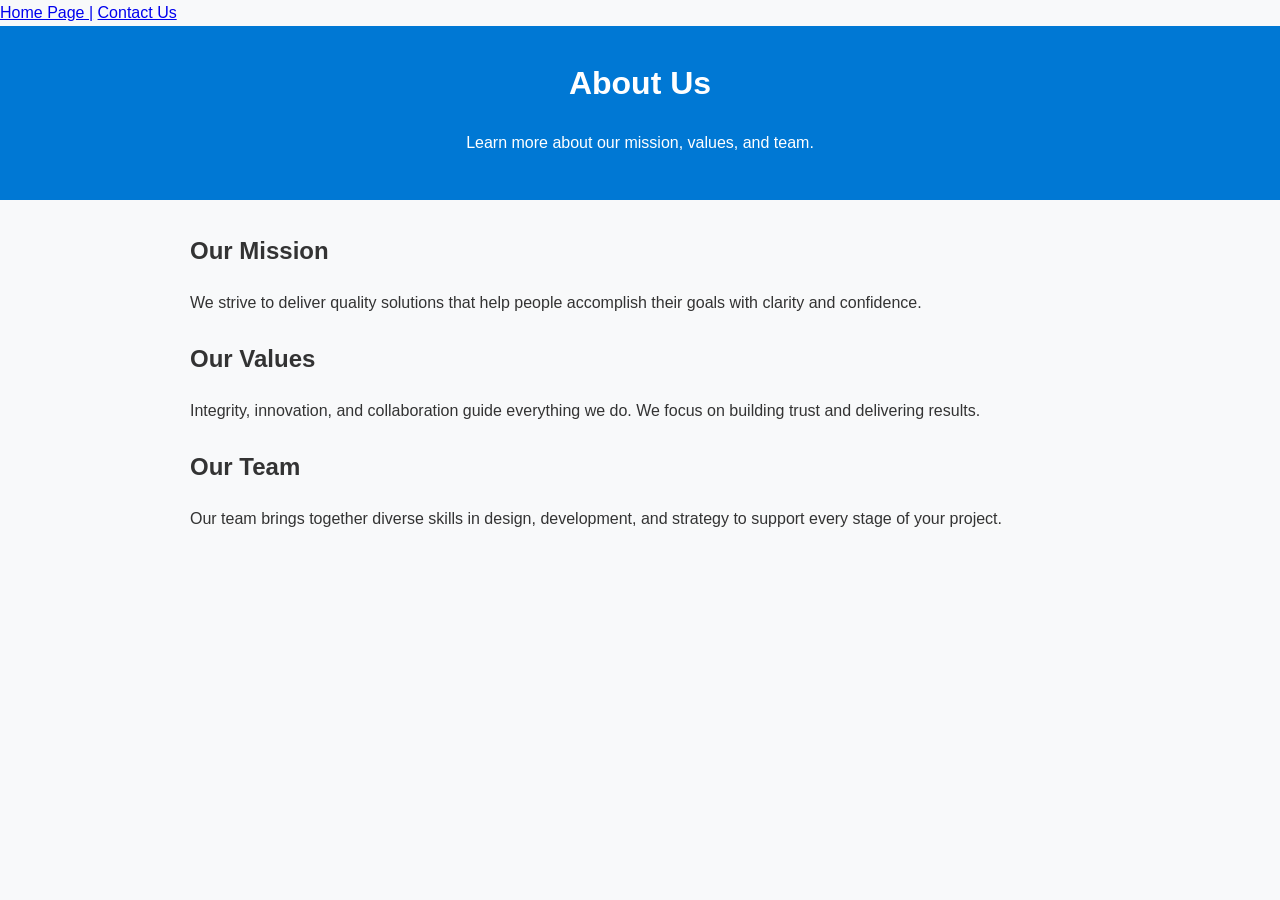
==== about.html @ 2ec7be93 "Created the about page" ====
<!DOCTYPE html>
<html lang="en">
<head>
    <meta charset="UTF-8" />
    <meta name="viewport" content="width=device-width, initial-scale=1.0" />
    <title>About Us</title>
    <style>
        body {
            font-family: Arial, sans-serif;
            margin: 0;
            padding: 0;
            line-height: 1.6;   
            background: #f8f9fa;
            color: #333;
        }
        header {
            background: #0078d4;
            color: #fff;
            padding: 2rem 1rem;
            text-align: center;
        }
        main {
            max-width: 900px;
            margin: 2rem auto;
            padding: 0 1rem;
        }
        section {
            margin-bottom: 1.5rem;
        }
        h1, h2 {
            margin-top: 0;
        }
        p {
            margin: 0.75rem 0;
        }
    </style>
</head>
<body>

    <a href="index.html">Home Page |</a>
    <a href="contact.html">Contact Us</a>
    <header>
        <h1>About Us</h1>
        <p>Learn more about our mission, values, and team.</p>
    </header>
    <main>
        <section>
            <h2>Our Mission</h2>
            <p>We strive to deliver quality solutions that help people accomplish their goals with clarity and confidence.</p>
        </section>
        <section>
            <h2>Our Values</h2>
            <p>Integrity, innovation, and collaboration guide everything we do. We focus on building trust and delivering results.</p>
        </section>
        <section>
            <h2>Our Team</h2>
            <p>Our team brings together diverse skills in design, development, and strategy to support every stage of your project.</p>
        </section>
    </main>
</body>
</html>
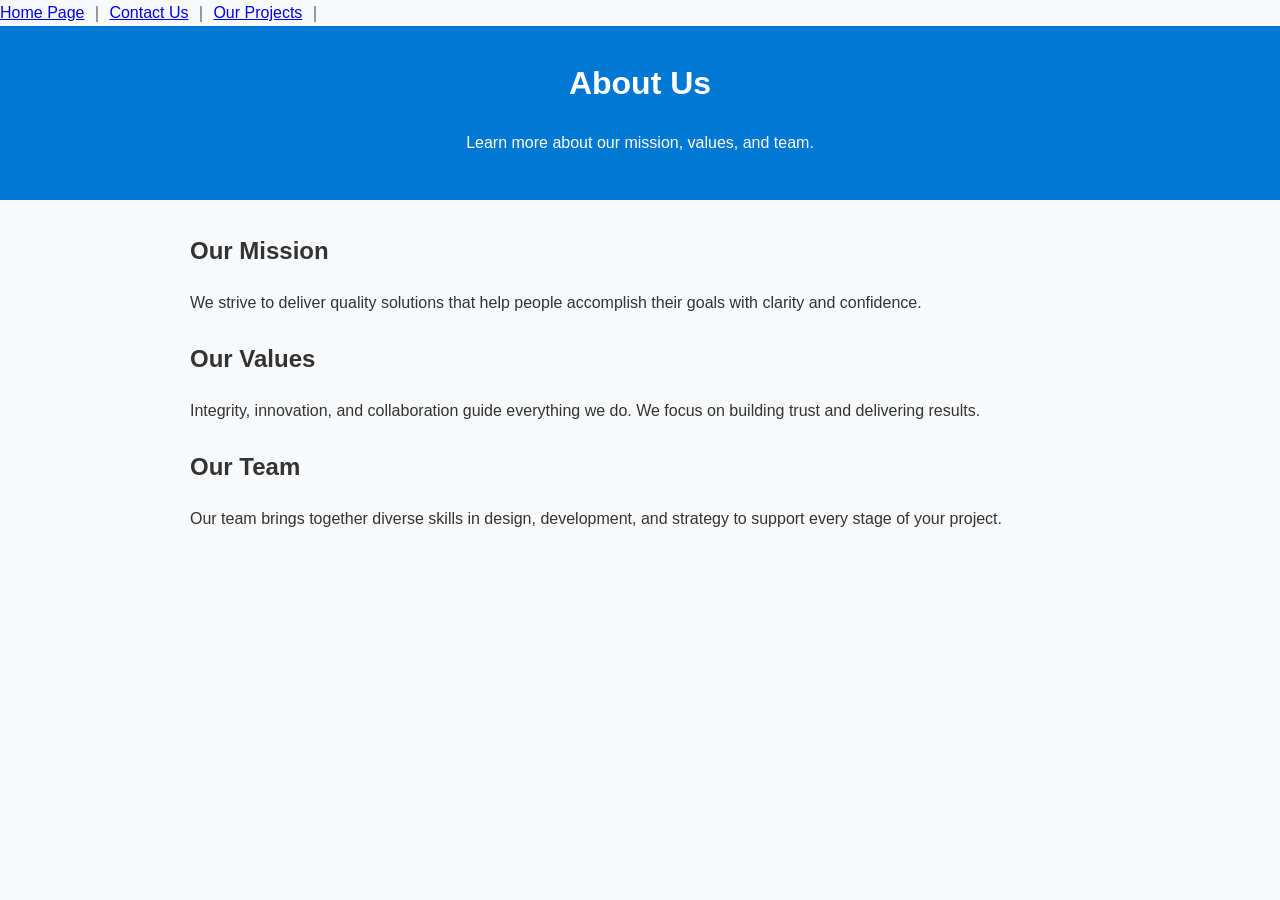
==== commit 259d9c36: "Created a Projects page" ====
--- a/about.html
+++ b/about.html
@@ -37,8 +37,10 @@
 </head>
 <body>
 
-    <a href="index.html">Home Page |</a>
-    <a href="contact.html">Contact Us</a>
+    <a href="./">Home Page</a> &#65372;
+    <a href="contact.html">Contact Us</a> &#65372;
+    <a href="projects.html">Our Projects</a> &#65372;
+
     <header>
         <h1>About Us</h1>
         <p>Learn more about our mission, values, and team.</p>
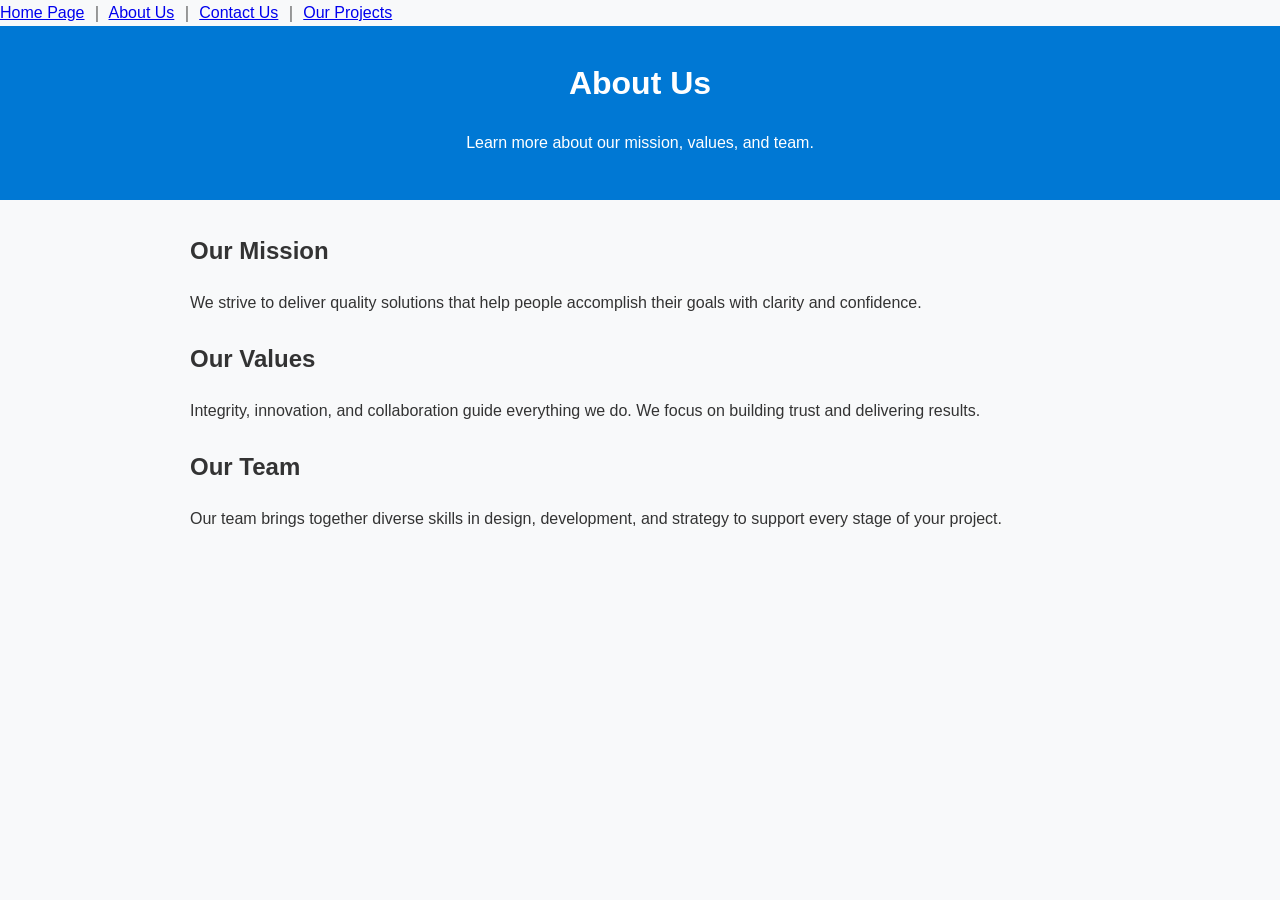
==== commit 57686b86: "Added hyperlinks to various pages" ====
--- a/about.html
+++ b/about.html
@@ -36,11 +36,10 @@
     </style>
 </head>
 <body>
-
-    <a href="./">Home Page</a> &#65372;
-    <a href="contact.html">Contact Us</a> &#65372;
-    <a href="projects.html">Our Projects</a> &#65372;
-
+    <a href="index.html">Home Page</a>  &#65372;
+    <a href="about.html">About Us</a>  &#65372;
+    <a href="contact.html">Contact Us</a>  &#65372;
+    <a href="projects.html">Our Projects</a>
     <header>
         <h1>About Us</h1>
         <p>Learn more about our mission, values, and team.</p>
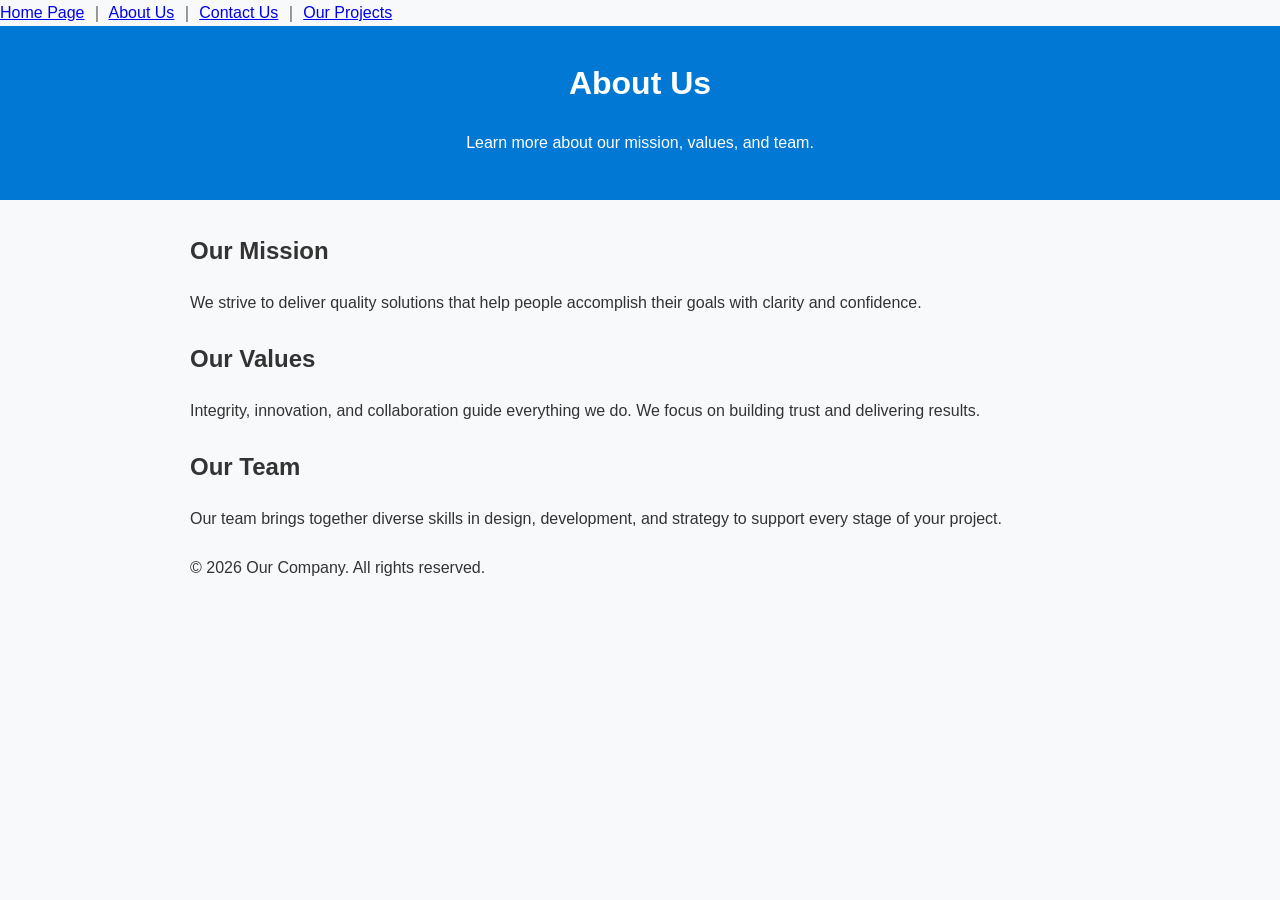
==== commit 5e498025: "Added links to the contact info" ====
--- a/about.html
+++ b/about.html
@@ -57,6 +57,8 @@
             <h2>Our Team</h2>
             <p>Our team brings together diverse skills in design, development, and strategy to support every stage of your project.</p>
         </section>
+
+        &#169; 2026 Our Company. All rights reserved.
     </main>
 </body>
 </html>
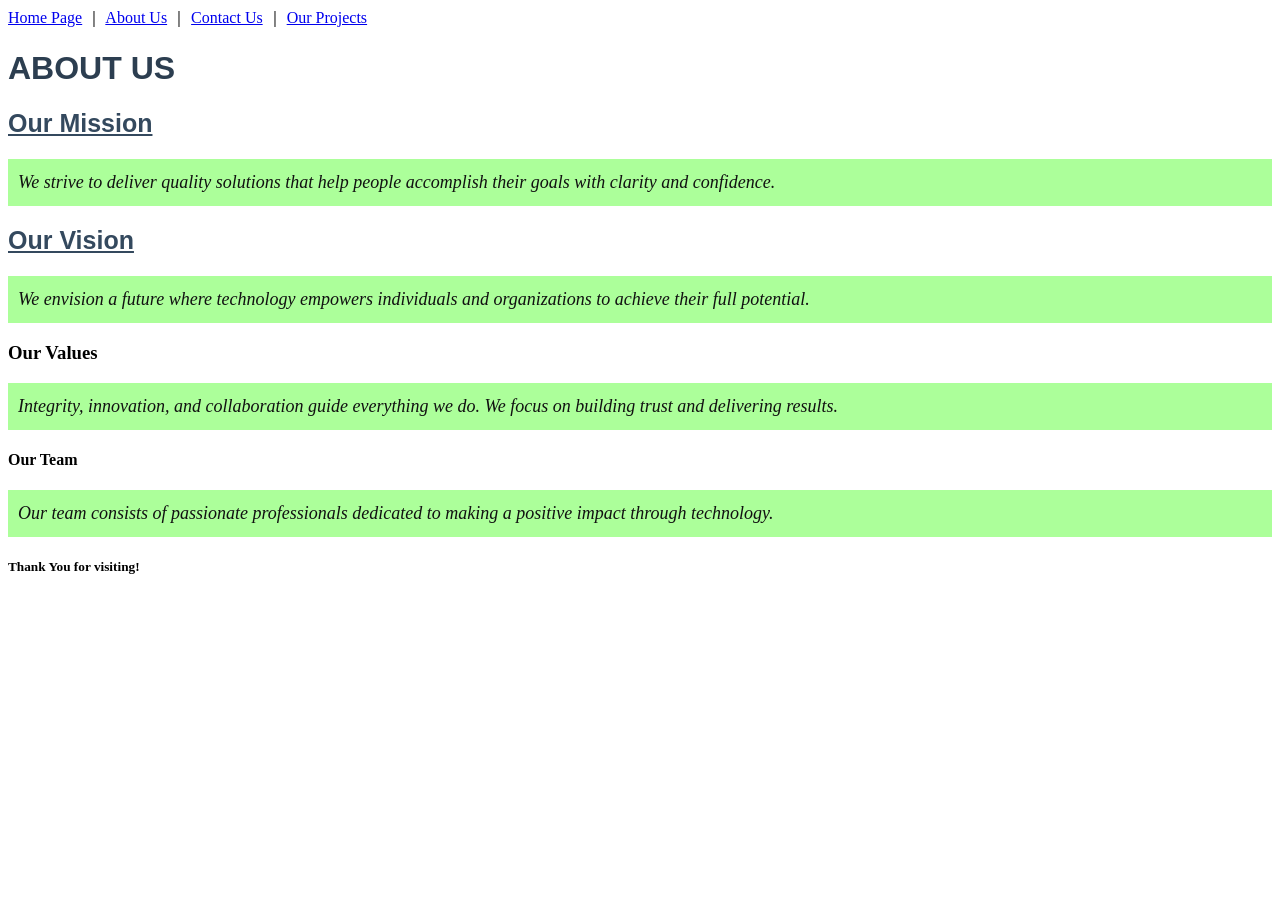
==== commit 23a3893f: "Implementing internal css" ====
--- a/about.html
+++ b/about.html
@@ -1,38 +1,32 @@
 <!DOCTYPE html>
 <html lang="en">
 <head>
-    <meta charset="UTF-8" />
-    <meta name="viewport" content="width=device-width, initial-scale=1.0" />
+    <meta charset="UTF-8">
+    <meta name="viewport" content="width=device-width, initial-scale=1.0">
     <title>About Us</title>
     <style>
-        body {
-            font-family: Arial, sans-serif;
-            margin: 0;
-            padding: 0;
-            line-height: 1.6;   
-            background: #f8f9fa;
-            color: #333;
-        }
-        header {
-            background: #0078d4;
-            color: #fff;
-            padding: 2rem 1rem;
-            text-align: center;
-        }
-        main {
-            max-width: 900px;
-            margin: 2rem auto;
-            padding: 0 1rem;
-        }
-        section {
-            margin-bottom: 1.5rem;
-        }
-        h1, h2 {
-            margin-top: 0;
-        }
-        p {
-            margin: 0.75rem 0;
-        }
+        h1
+            {
+                color: #2c3e50;
+                font-family: 'Arial', sans-serif;
+                text-transform: uppercase;;
+            }
+        h2 
+            {
+                color: #34495e;
+                font-family: 'Arial', sans-serif;
+                text-decoration: underline;
+                font-size: 25px; 
+            }
+        p 
+            {
+                font-size: 18px;
+                line-height: 1.5;
+                color: #111111;
+                font-style: italic;
+                background-color: #acff9a;
+                padding: 10px;
+            }
     </style>
 </head>
 <body>
@@ -40,25 +34,16 @@
     <a href="about.html">About Us</a>  &#65372;
     <a href="contact.html">Contact Us</a>  &#65372;
     <a href="projects.html">Our Projects</a>
-    <header>
-        <h1>About Us</h1>
-        <p>Learn more about our mission, values, and team.</p>
-    </header>
-    <main>
-        <section>
-            <h2>Our Mission</h2>
-            <p>We strive to deliver quality solutions that help people accomplish their goals with clarity and confidence.</p>
-        </section>
-        <section>
-            <h2>Our Values</h2>
-            <p>Integrity, innovation, and collaboration guide everything we do. We focus on building trust and delivering results.</p>
-        </section>
-        <section>
-            <h2>Our Team</h2>
-            <p>Our team brings together diverse skills in design, development, and strategy to support every stage of your project.</p>
-        </section>
 
-        &#169; 2026 Our Company. All rights reserved.
-    </main>
+    <h1>About Us</h1>
+    <h2>Our Mission</h2>
+    <p>We strive to deliver quality solutions that help people accomplish their goals with clarity and confidence.</p>
+    <h2>Our Vision</h2>
+    <p>We envision a future where technology empowers individuals and organizations to achieve their full potential.</p>
+    <h3>Our Values</h3>
+    <p>Integrity, innovation, and collaboration guide everything we do. We focus on building trust and delivering results.</p>
+    <h4>Our Team</h4>
+    <p>Our team consists of passionate professionals dedicated to making a positive impact through technology.</p>
+    <h5>Thank You for visiting!</h5>
 </body>
 </html>
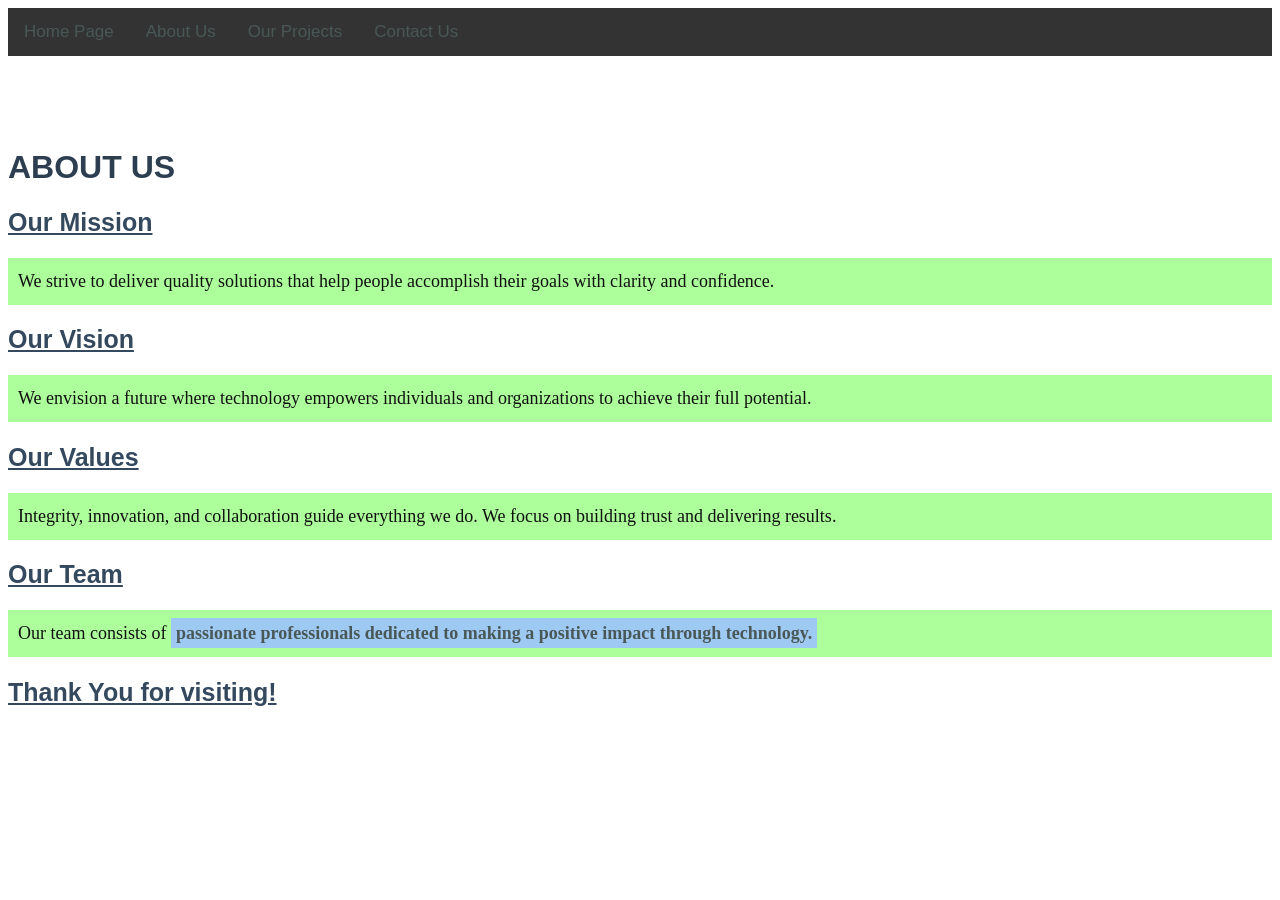
==== commit 11995086: "Implementing external css" ====
--- a/about.html
+++ b/about.html
@@ -4,46 +4,26 @@
     <meta charset="UTF-8">
     <meta name="viewport" content="width=device-width, initial-scale=1.0">
     <title>About Us</title>
-    <style>
-        h1
-            {
-                color: #2c3e50;
-                font-family: 'Arial', sans-serif;
-                text-transform: uppercase;;
-            }
-        h2 
-            {
-                color: #34495e;
-                font-family: 'Arial', sans-serif;
-                text-decoration: underline;
-                font-size: 25px; 
-            }
-        p 
-            {
-                font-size: 18px;
-                line-height: 1.5;
-                color: #111111;
-                font-style: italic;
-                background-color: #acff9a;
-                padding: 10px;
-            }
-    </style>
+    <link rel="stylesheet" href="css/style.css">
 </head>
 <body>
-    <a href="index.html">Home Page</a>  &#65372;
-    <a href="about.html">About Us</a>  &#65372;
-    <a href="contact.html">Contact Us</a>  &#65372;
-    <a href="projects.html">Our Projects</a>
+    <div class="main_menu">
+        <a href="index.html">Home Page</a> 
+        <a href="about.html">About Us</a> 
+        <a href="projects.html">Our Projects</a> 
+        <a href="contact.html">Contact Us</a>  
+        
+    </div> <br><br><br><br>
 
     <h1>About Us</h1>
     <h2>Our Mission</h2>
     <p>We strive to deliver quality solutions that help people accomplish their goals with clarity and confidence.</p>
     <h2>Our Vision</h2>
     <p>We envision a future where technology empowers individuals and organizations to achieve their full potential.</p>
-    <h3>Our Values</h3>
+    <h2>Our Values</h2>
     <p>Integrity, innovation, and collaboration guide everything we do. We focus on building trust and delivering results.</p>
-    <h4>Our Team</h4>
-    <p>Our team consists of passionate professionals dedicated to making a positive impact through technology.</p>
-    <h5>Thank You for visiting!</h5>
+    <h2>Our Team</h2>
+    <p>Our team consists of <span class="highlight">passionate professionals dedicated to making a positive impact through technology.</span></p>
+    <h2>Thank You for visiting!</h2>
 </body>
 </html>
--- a/css/style.css
+++ b/css/style.css
@@ -0,0 +1,50 @@
+
+        h1
+            {
+                color: #2c3e50;
+                font-family: 'Arial', sans-serif;
+                text-transform: uppercase;;
+            }
+        h2 
+            {
+                color: #34495e;
+                font-family: 'Arial', sans-serif;
+                text-decoration: underline;
+                font-size: 25px; 
+            }
+        p 
+            {
+                font-size: 18px;
+                line-height: 1.5;
+                color: #111111;
+                font-style: normal;
+                background-color: #acff9a;
+                padding: 10px;
+            }
+        .highlight 
+            {
+                color: #495857;
+                font-weight: bold;
+                background-color: #9ec9f3;
+                padding: 5px;
+            }
+        .main_menu 
+            {
+                background-color: #333;
+                overflow: hidden;
+            }
+        .main_menu a
+            {
+                float: left;
+                color: #495857;
+                text-align: center;
+                padding: 14px 16px;
+                text-decoration: none;
+                font-size: 17px;
+                font-family: Arial, Helvetica, sans-serif;
+            }
+        .main_menu a:hover 
+            {
+                background-color: #ddd;
+                color: black;
+            }
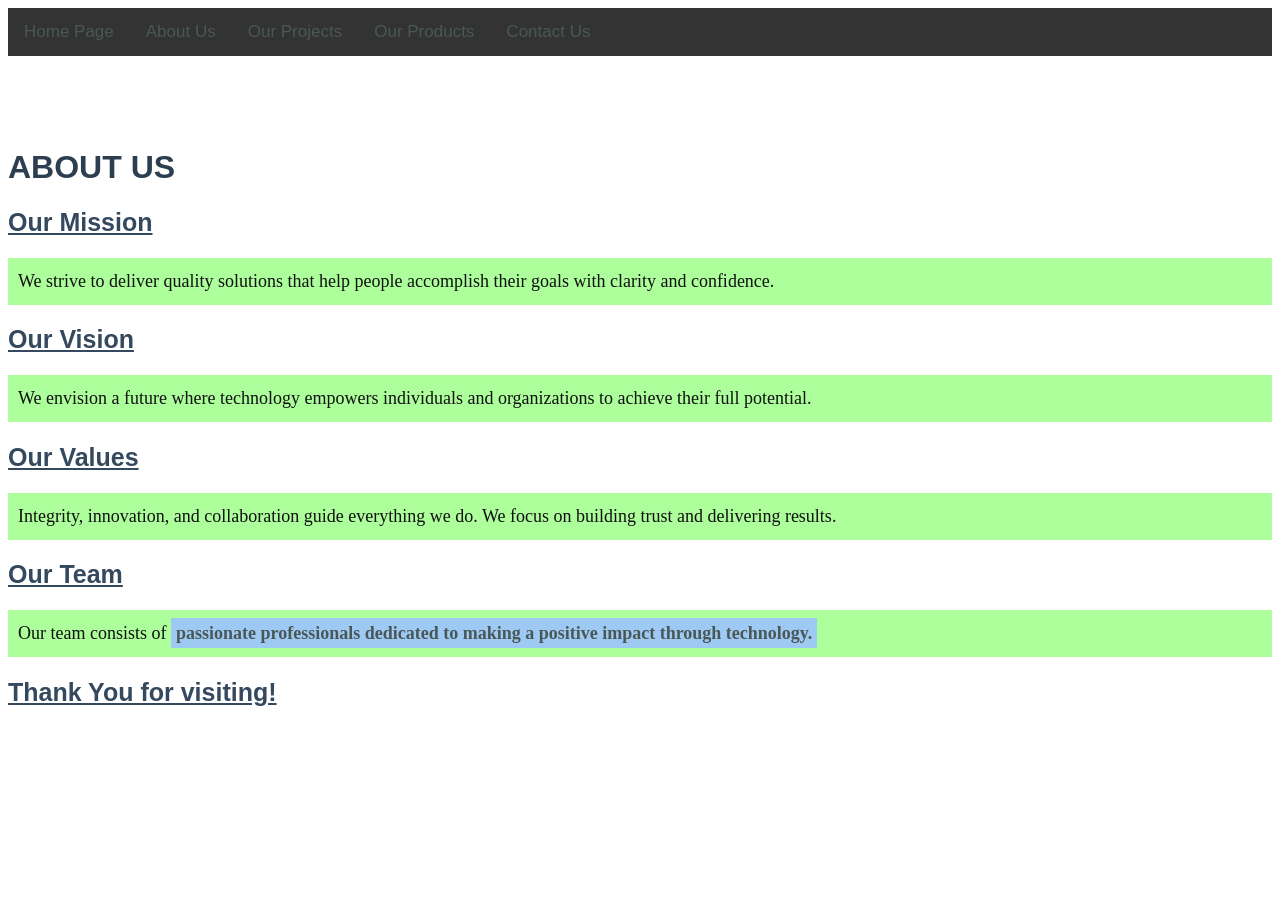
==== commit 4f83d511: "Implementing a standard layout for the website" ====
--- a/about.html
+++ b/about.html
@@ -10,7 +10,8 @@
     <div class="main_menu">
         <a href="index.html">Home Page</a> 
         <a href="about.html">About Us</a> 
-        <a href="projects.html">Our Projects</a> 
+        <a href="projects.html">Our Projects</a>
+        <a href="products.html">Our Products</a> 
         <a href="contact.html">Contact Us</a>  
         
     </div> <br><br><br><br>
--- a/css/style.css
+++ b/css/style.css
@@ -48,3 +48,10 @@
                 background-color: #ddd;
                 color: black;
             }
+        .banner 
+            {
+                background-color: #3498db;
+                color:white;
+                padding: 20px;
+                text-align: center;
+            }
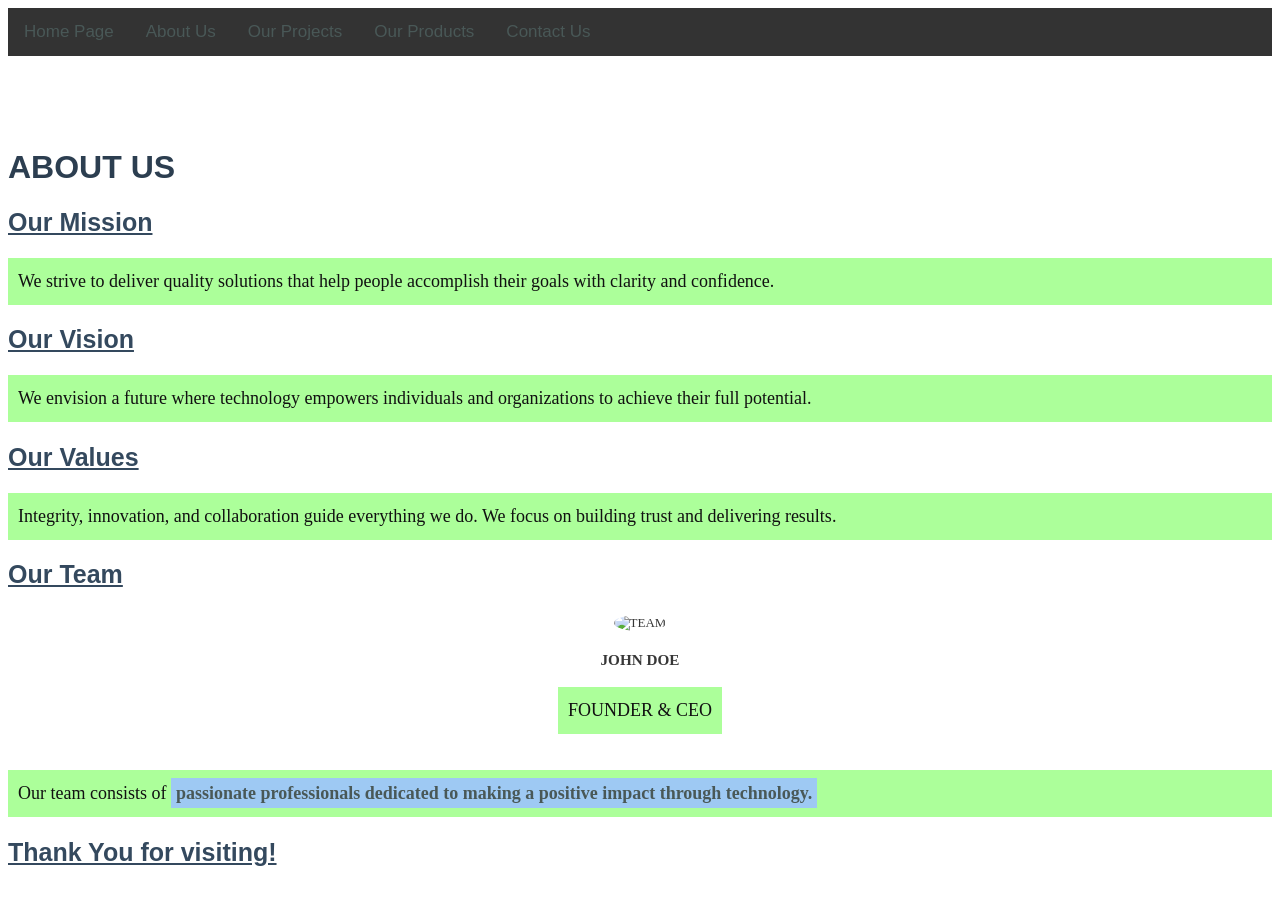
==== commit 1d10cd77: "Added getDaysInMonth Function" ====
--- a/about.html
+++ b/about.html
@@ -24,6 +24,15 @@
     <h2>Our Values</h2>
     <p>Integrity, innovation, and collaboration guide everything we do. We focus on building trust and delivering results.</p>
     <h2>Our Team</h2>
+
+    <div class = "team_img">
+        <div class = "team_member">
+            <img src="images/team_default.jpg" alt="Team " style="width: 200px; height: 200px; border-radius: 50%;">
+            <h3>John Doe</h3>
+            <p>Founder & CEO</p>
+        </div>
+
+    </div>
     <p>Our team consists of <span class="highlight">passionate professionals dedicated to making a positive impact through technology.</span></p>
     <h2>Thank You for visiting!</h2>
 </body>
--- a/css/style.css
+++ b/css/style.css
@@ -55,3 +55,27 @@
                 padding: 20px;
                 text-align: center;
             }
+
+            .team_img 
+            {
+                overflow: hidden;
+                text-align: center;
+            }
+            .team_img img 
+            {
+                width: 180px;
+                height: auto;
+                padding: 5px;
+                transition: 0.3s ease;
+            }
+            .team_img img:hover 
+            {
+                transform: scale(1.1);
+            }
+            .team_member 
+            {
+                display: inline-block;
+                font-size: small;
+                color: #373737;
+                text-transform: uppercase;
+            }
